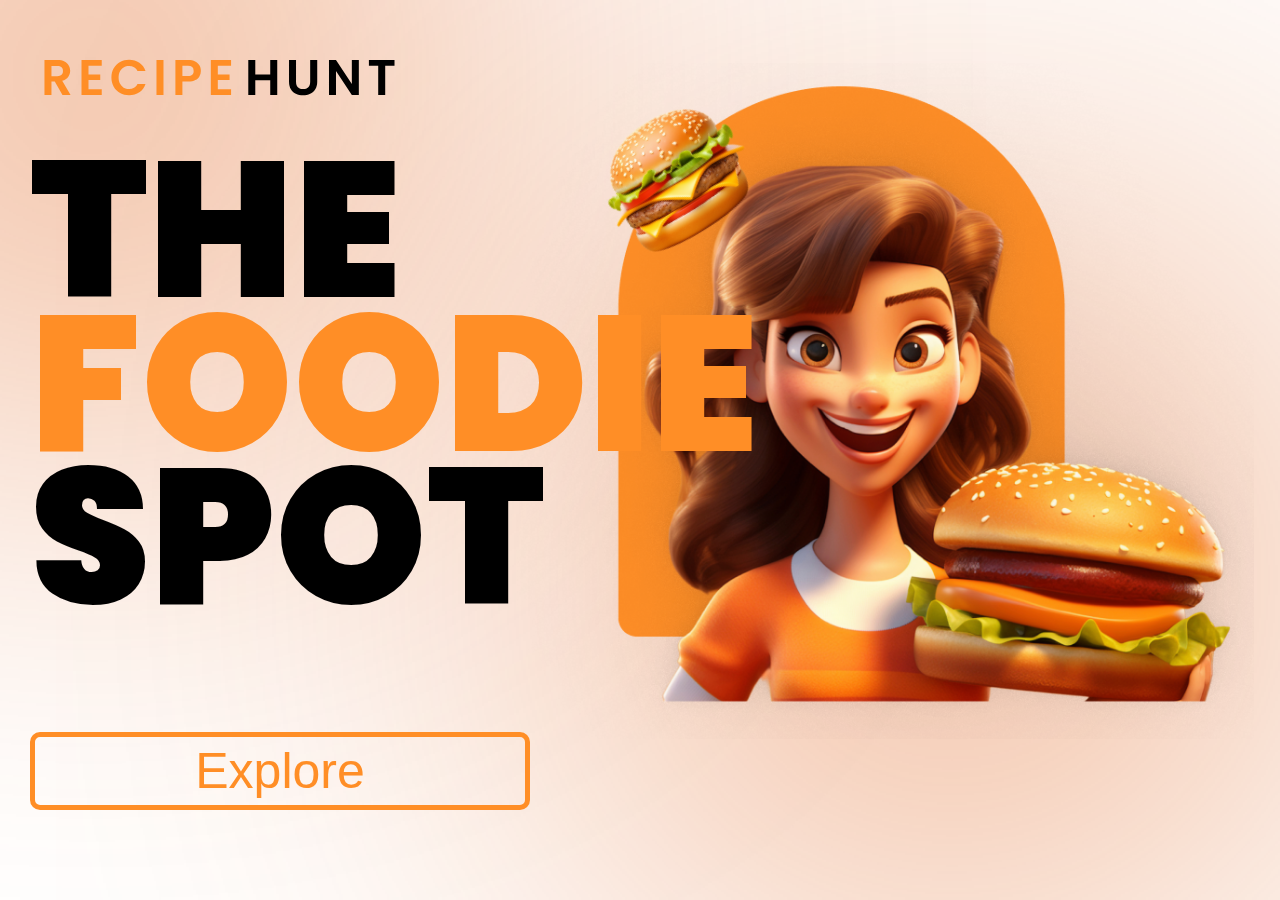
==== pages/landing/index.html @ 9fd5b111 "Landing page 90% set" ====
<!DOCTYPE html>
<html lang="en">
  <head>
    <meta charset="UTF-8" />
    <meta name="viewport" content="width=device-width, initial-scale=1.0" />
    <title>Recipe Hunt</title>
    <link rel="stylesheet" href="./style.css" />
    <link rel="stylesheet" href="../../global.css" />
    <script src="main.js" defer></script>
  </head>
  <body>
    <!-- Wrapper -->
    <section class="wrapper">
      <!-- Logo -->
      <div class="logo">
        <img src="../../assets/logo-white.svg" alt="Recipe Hunt Logo" />
      </div>

      <!-- Landing Image -->
      <div class="landing-image">
        <img
          src="../../assets/landing-girl-image.png"
          alt="Landing girl image"
        />
      </div>

      <!-- Falling Hamburger image -->
      <div class="hamburger">
        <img src="../../assets/hamburger.svg" alt="" />
      </div>

      <!-- Tag line Div -->
      <div class="tagline">
        <p>
          The <br />
          <span>Foodie <br /></span>
          spot
        </p>
      </div>

      <!-- Explore button -->
      <button class="explore">
        Explore
        <img src="../../assets/arrow.svg" alt="" />
      </button>

    </section>
    
  </body>
</html>
---- pages/landing/style.css ----
* {
  margin: 0;
  padding: 0;
  box-sizing: border-box;
}
body {
  background: url("/assets/background-white.svg");
  background-size: cover;
  height: 100vh;
  font-family: "Poppins";
}
section.wrapper {
  height: 100%;
  padding: 50px 30px;
}
div.landing-image img {
  width: 750px;
  position: absolute;
  top: 7%;
  right: 2%;
}
div.hamburger img {
  position: absolute;
  left: 43%;
  top: 5%;
}
div.tagline {
  position: absolute;
  top: 17%;
}
div.tagline p {
  text-transform: uppercase;
  font-size: 12rem;
  line-height: 80%;
  font-weight: 900;
}
div.tagline p span {
  color: #ff8e26;
}
button.explore {
  background: inherit;
  position: absolute;
  bottom: 10%;
  display: flex;
  justify-content: center;
  align-items: center;
  color: #ff8e26;
  border: 5px solid #ff8e26;
  padding: 5px 30px;
  font-size: 50px;
  gap: 10px;
  border-radius: 10px;
  width: 500px;
}
button.explore img {
  position: absolute;
  right: 5%;
  stroke: #ff8e26;
}

button.explore:hover {
  background: #ff8e26;
  color: #ffffff;
}
---- global.css ----
/* poppins-regular - latin */
@font-face {
    font-display: swap; /* Check https://developer.mozilla.org/en-US/docs/Web/CSS/@font-face/font-display for other options. */
    font-family: 'Poppins';
    font-style: normal;
    font-weight: 400;
    src: url('./assets/fonts/poppins-v21-latin-regular.woff2') format('woff2'); /* Chrome 36+, Opera 23+, Firefox 39+, Safari 12+, iOS 10+ */
  }
  /* poppins-800 - latin */
  @font-face {
    font-display: swap; /* Check https://developer.mozilla.org/en-US/docs/Web/CSS/@font-face/font-display for other options. */
    font-family: 'Poppins';
    font-style: normal;
    font-weight: 800;
    src: url('./assets/fonts/poppins-v21-latin-800.woff2') format('woff2'); /* Chrome 36+, Opera 23+, Firefox 39+, Safari 12+, iOS 10+ */
  }
  /* poppins-900 - latin */
  @font-face {
    font-display: swap; /* Check https://developer.mozilla.org/en-US/docs/Web/CSS/@font-face/font-display for other options. */
    font-family: 'Poppins';
    font-style: normal;
    font-weight: 900;
    src: url('./assets/fonts/poppins-v21-latin-900.woff2') format('woff2'); /* Chrome 36+, Opera 23+, Firefox 39+, Safari 12+, iOS 10+ */
  }
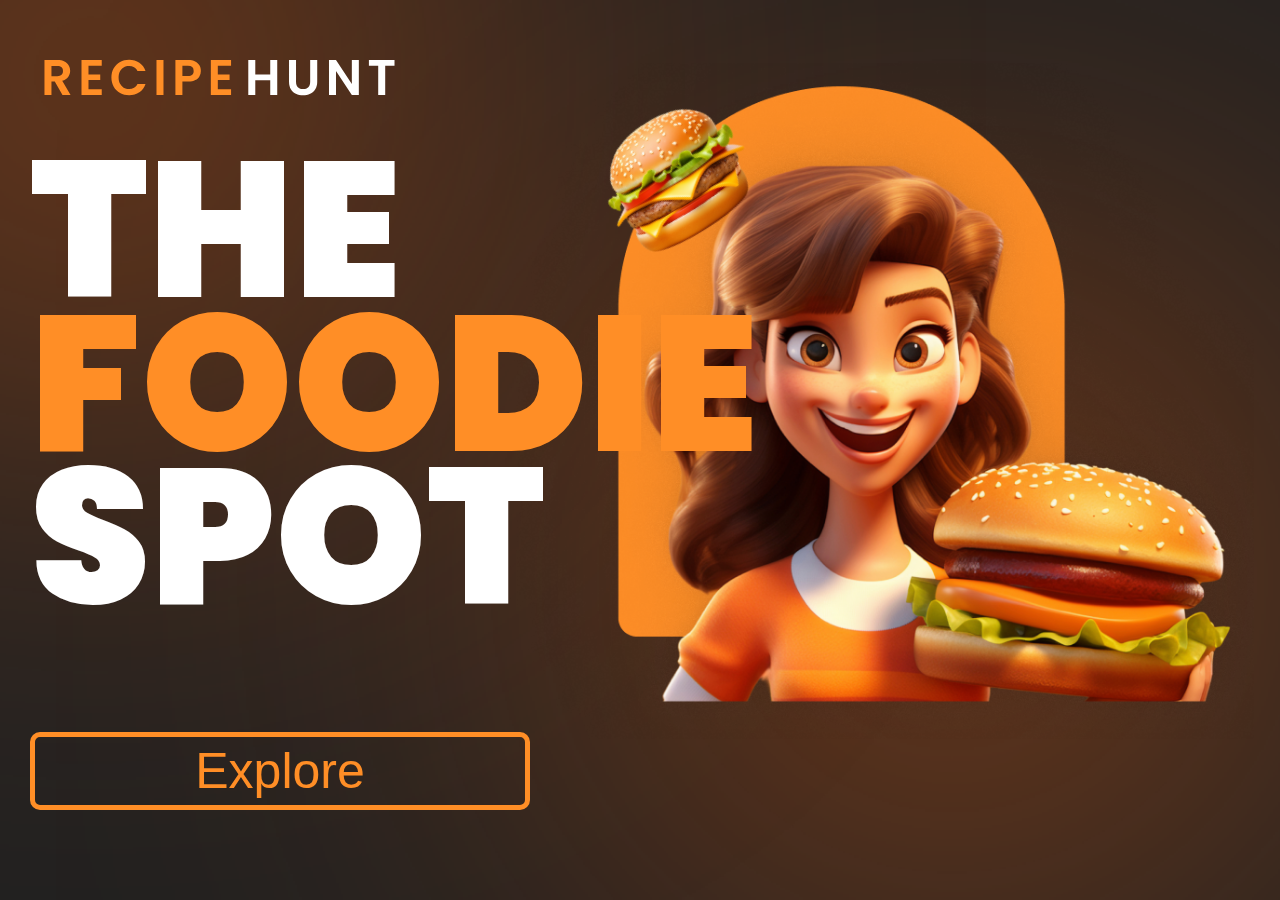
==== commit 35f52ff8: "login frontend set" ====
--- a/pages/landing/index.html
+++ b/pages/landing/index.html
@@ -8,6 +8,7 @@
     <link rel="stylesheet" href="../../global.css" />
     <script src="main.js" defer></script>
   </head>
+
   <body>
     <!-- Wrapper -->
     <section class="wrapper">
@@ -39,12 +40,12 @@
       </div>
 
       <!-- Explore button -->
-      <button class="explore">
-        Explore
-        <img src="../../assets/arrow.svg" alt="" />
-      </button>
-
+      <a href="../login/index.html">
+        <button class="explore">
+          Explore
+          <img src="../../assets/arrow.svg" alt="" />
+        </button>
+      </a>
     </section>
-    
   </body>
 </html>
--- a/pages/landing/style.css
+++ b/pages/landing/style.css
@@ -1,18 +1,3 @@
-* {
-  margin: 0;
-  padding: 0;
-  box-sizing: border-box;
-}
-body {
-  background: url("/assets/background-white.svg");
-  background-size: cover;
-  height: 100vh;
-  font-family: "Poppins";
-}
-section.wrapper {
-  height: 100%;
-  padding: 50px 30px;
-}
 div.landing-image img {
   width: 750px;
   position: absolute;
@@ -23,6 +8,7 @@
   position: absolute;
   left: 43%;
   top: 5%;
+  animation: Load 1s;
 }
 div.tagline {
   position: absolute;
@@ -33,6 +19,7 @@
   font-size: 12rem;
   line-height: 80%;
   font-weight: 900;
+  color: #ffffff;
 }
 div.tagline p span {
   color: #ff8e26;
@@ -55,10 +42,19 @@
 button.explore img {
   position: absolute;
   right: 5%;
-  stroke: #ff8e26;
 }
 
 button.explore:hover {
   background: #ff8e26;
   color: #ffffff;
 }
+
+@keyframes Load {
+  
+  from {
+    transform: translate(0,-100%);
+  } to {
+    transform: translate(0,0);
+  }
+
+}--- a/global.css
+++ b/global.css
@@ -21,4 +21,20 @@
     font-style: normal;
     font-weight: 900;
     src: url('./assets/fonts/poppins-v21-latin-900.woff2') format('woff2'); /* Chrome 36+, Opera 23+, Firefox 39+, Safari 12+, iOS 10+ */
+  }
+
+  * {
+    margin: 0;
+    padding: 0;
+    box-sizing: border-box;
+  }
+  body {
+    background: url("./assets/background-black.svg");
+    background-size: cover;
+    height: 100vh;
+    font-family: "Poppins";
+  }
+  section.wrapper {
+    height: 100%;
+    padding: 50px 30px;
   }